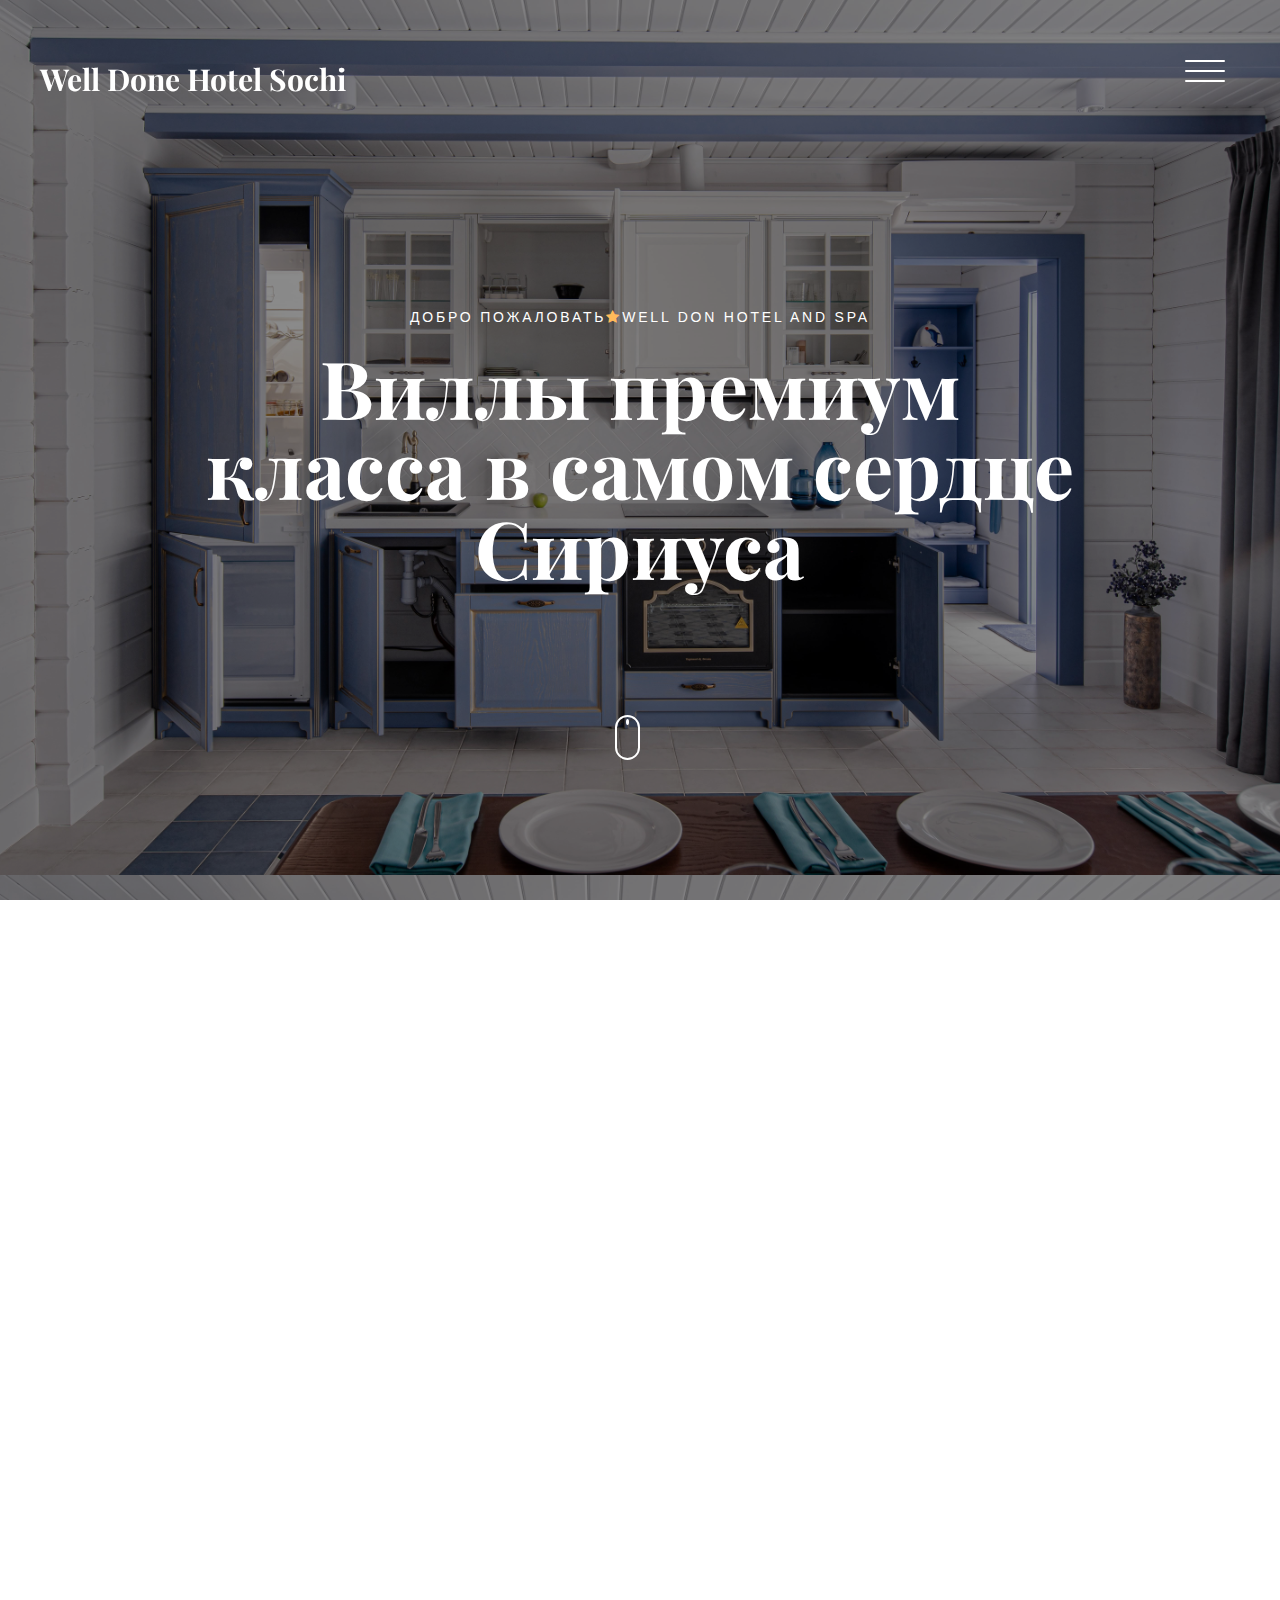
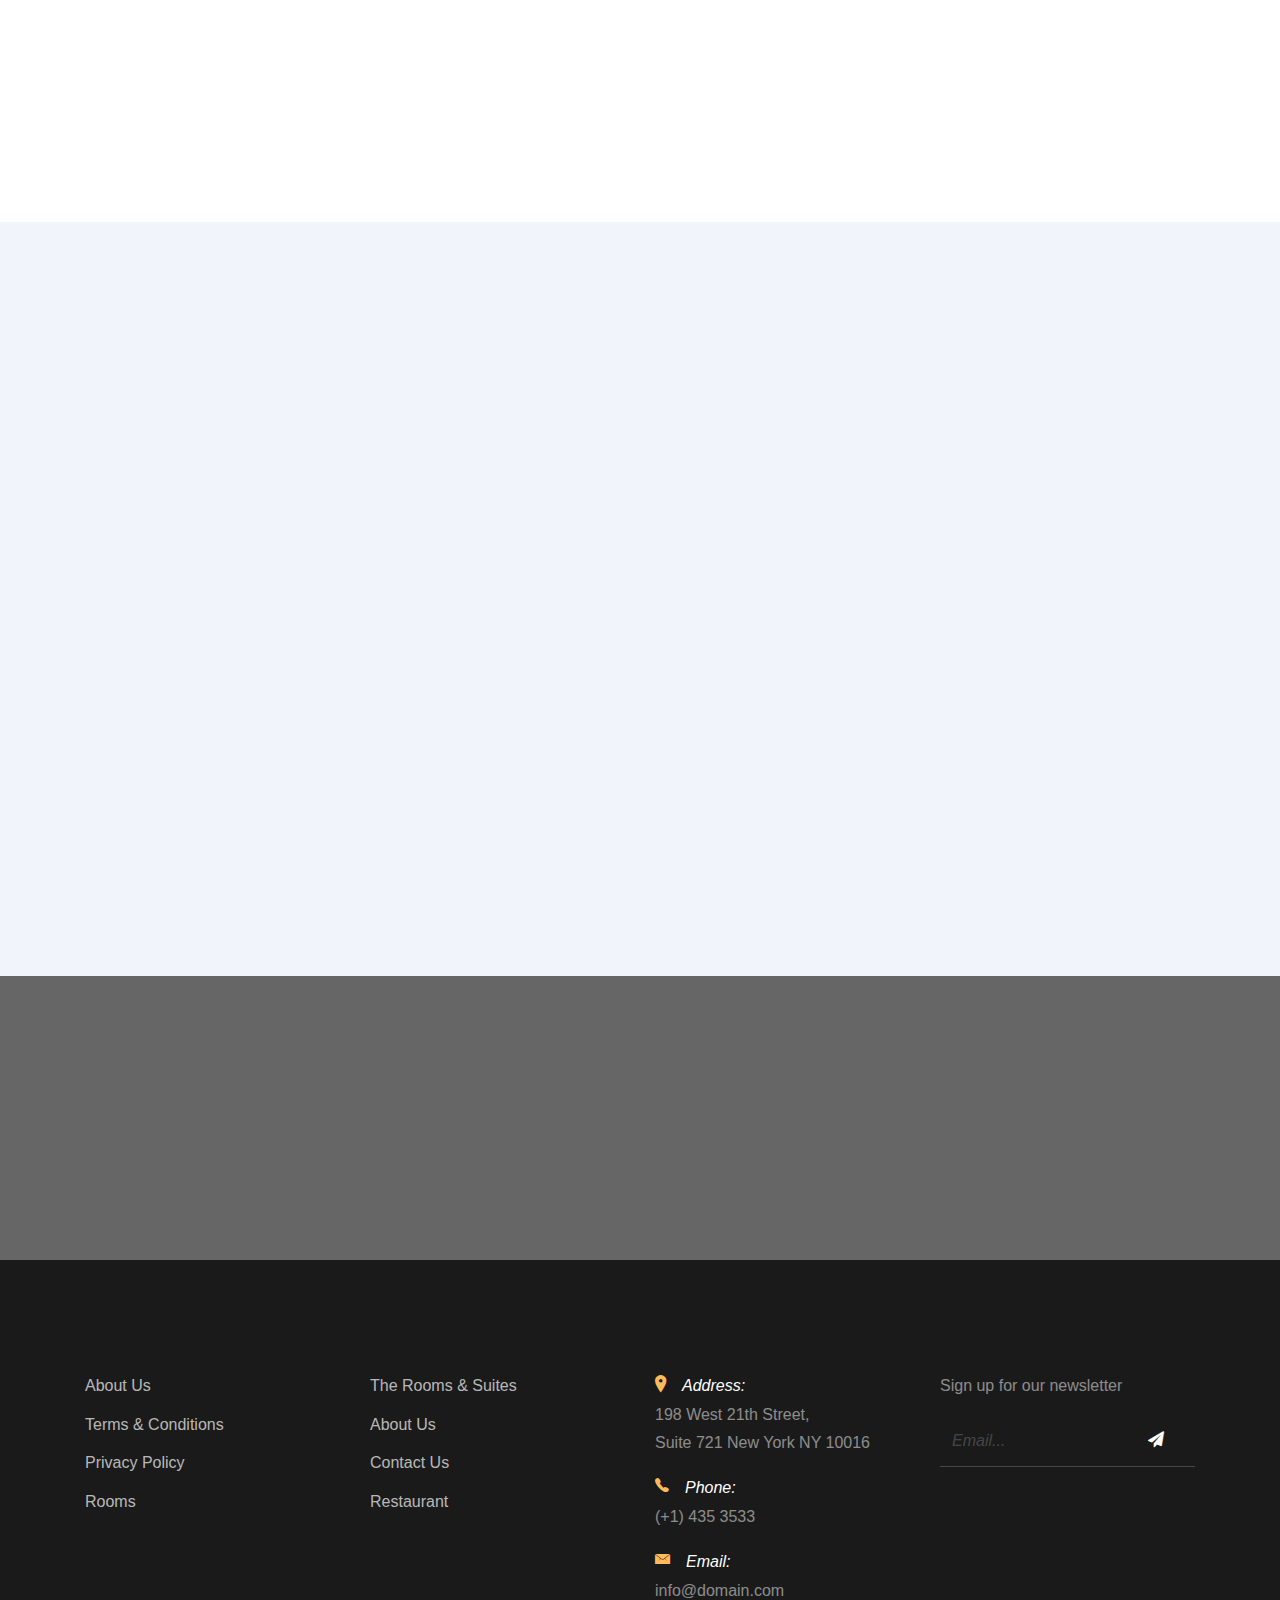
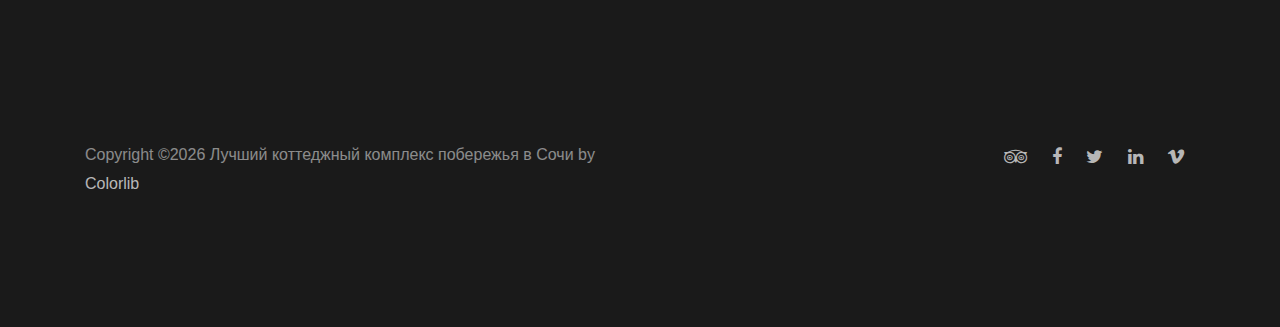
==== contact.html @ f14e50c4 "first commit" ====
<!DOCTYPE HTML>
<html>

<head>
  <meta charset="utf-8">
  <meta http-equiv="X-UA-Compatible" content="IE=edge">
  <title>Коттеджи | Well Done Hotel</title>
  <meta name="viewport" content="width=device-width, initial-scale=1, shrink-to-fit=no">
  <meta name="description" content="" />
  <meta name="keywords" content="" />
  <meta name="author" content="" />
  <link rel="shortcut icon" href="./images/well_don_ico.ico" type="image/x-icon">
  <link rel="stylesheet" type="text/css"
    href="//fonts.googleapis.com/css?family=|Roboto+Sans:400,700|Playfair+Display:400,700">

  <link rel="stylesheet" href="css/bootstrap.min.css">
  <link rel="stylesheet" href="css/animate.css">
  <link rel="stylesheet" href="css/owl.carousel.min.css">
  <link rel="stylesheet" href="css/aos.css">
  <link rel="stylesheet" href="css/bootstrap-datepicker.css">
  <link rel="stylesheet" href="css/jquery.timepicker.css">
  <link rel="stylesheet" href="css/fancybox.min.css">

  <link rel="stylesheet" href="fonts/ionicons/css/ionicons.min.css">
  <link rel="stylesheet" href="fonts/fontawesome/css/font-awesome.min.css">

  <!-- Theme Style -->
  <link rel="stylesheet" href="css/style.css">
</head>

  <body>
    
    <header class="site-header js-site-header">
      <div class="container-fluid">
        <div class="row align-items-center">
          <div class="col-6 col-lg-4 site-logo" data-aos="fade"><a href="index.html">Well Done Hotel Sochi</a></div>
          <div class="col-6 col-lg-8">


            <div class="site-menu-toggle js-site-menu-toggle"  data-aos="fade">
              <span></span>
              <span></span>
              <span></span>
            </div>
            <!-- END menu-toggle -->

            <div class="site-navbar js-site-navbar">
              <nav role="navigation">
                <div class="container">
                  <div class="row full-height align-items-center">
                    <div class="col-md-6 mx-auto">
                      <ul class="list-unstyled menu">
                        <li class="active"><a href="index.html">Главная</a></li>
                        <li><a href="rooms.html">Коттеджи</a></li>
                        <li><a href="about.html">О комплексе</a></li>
                        <li><a href="events.html">Услуги Бани</a></li>
                        <li><a href="contact.html">Контакты </a></li>
                        <li><a href="reservation.html">Бронирование</a></li>
                      </ul>
                    </div>
                  </div>
                </div>
              </nav>
            </div>
          </div>
        </div>
      </div>
    </header>
    <!-- END head -->

    <section class="site-hero overlay"
    style=" background-position: center; background-attachment: scroll; background-size: cover; background-image: url(images/bg_500_rooms_1.jpg)"
    data-stellar-background-ratio="0.5">
    <div class="container">
      <div class="container">
        <div class="row site-hero-inner justify-content-center align-items-center">
          <div class="col-md-10 text-center" data-aos="fade-up">
            <span class="custom-caption text-uppercase text-white d-block  mb-3">Добро пожаловать<span
                class="fa fa-star text-primary"></span>Well Don Hotel and SPA</span>
            <h1 class="heading">Виллы премиум класса в самом сердце Сириуса</h1>
          </div>
        </div>
      </div>

      <a class="mouse smoothscroll" href="#next">
        <div class="mouse-icon">
          <span class="mouse-wheel"></span>
        </div>
      </a>
  </section>
    <!-- END section -->

    <section class="section contact-section" id="next">
      <div class="container">
        <div class="row">
          <div class="col-md-7" data-aos="fade-up" data-aos-delay="100">
            
            <form action="#" method="post" class="bg-white p-md-5 p-4 mb-5 border">
              <div class="row">
                <div class="col-md-6 form-group">
                  <label for="name">Имя</label>
                  <input type="text" id="name" class="form-control ">
                </div>
                <div class="col-md-6 form-group">
                  <label for="phone">Телефон</label>
                  <input type="text" id="phone" class="form-control ">
                </div>
              </div>
          
              <div class="row">
                <div class="col-md-12 form-group">
                  <label for="email">Email</label>
                  <input type="email" id="email" class="form-control ">
                </div>
              </div>
              <div class="row mb-4">
                <div class="col-md-12 form-group">
                  <label for="message">Мы это прочтем</label>
                  <textarea name="message" id="message" class="form-control " cols="30" rows="8"></textarea>
                </div>
              </div>
              <div class="row">
                <div class="col-md-6 form-group">
                  <input type="submit" value="Send Message" class="btn btn-primary text-white font-weight-bold">
                </div>
              </div>
            </form>

          </div>
          <div class="col-md-5" data-aos="fade-up" data-aos-delay="200">
            <div class="row">
              <div class="col-md-10 ml-auto contact-info">
                <p><span class="d-block">Адрес:</span> <span> 98 West 21th Street, Suite 721 New York NY 10016</span></p>
                <p><span class="d-block">Телефон:</span> <span> (+1) 234 4567 8910</span></p>
                <p><span class="d-block">Email:</span> <span> info@domain.com</span></p>
              </div>
            </div>
          </div>
        </div>
      </div>
    </section>

    <section class="section testimonial-section bg-light">
      <div class="container">
        <div class="row justify-content-center text-center mb-5">
          <div class="col-md-7">
            <h2 class="heading" data-aos="fade-up">Отзывы</h2>
          </div>
        </div>
        <div class="row">
          <div class="js-carousel-2 owl-carousel mb-5" data-aos="fade-up" data-aos-delay="200">
            
            <div class="testimonial text-center slider-item">
              <div class="author-image mb-3">
                <img src="images/person_1.jpg" alt="Image placeholder" class="rounded-circle mx-auto">
              </div>
              <blockquote>

                <p>&ldquo;A small river named Duden flows by their place and supplies it with the necessary regelialia. It is a paradisematic country, in which roasted parts of sentences fly into your mouth.&rdquo;</p>
              </blockquote>
              <p><em>&mdash; Jean Smith</em></p>
            </div> 

            <div class="testimonial text-center slider-item">
              <div class="author-image mb-3">
                <img src="images/person_2.jpg" alt="Image placeholder" class="rounded-circle mx-auto">
              </div>
              <blockquote>
                <p>&ldquo;Even the all-powerful Pointing has no control about the blind texts it is an almost unorthographic life One day however a small line of blind text by the name of Lorem Ipsum decided to leave for the far World of Grammar.&rdquo;</p>
              </blockquote>
              <p><em>&mdash; John Doe</em></p>
            </div>

            <div class="testimonial text-center slider-item">
              <div class="author-image mb-3">
                <img src="images/person_3.jpg" alt="Image placeholder" class="rounded-circle mx-auto">
              </div>
              <blockquote>

                <p>&ldquo;When she reached the first hills of the Italic Mountains, she had a last view back on the skyline of her hometown Bookmarksgrove, the headline of Alphabet Village and the subline of her own road, the Line Lane.&rdquo;</p>
              </blockquote>
              <p><em>&mdash; John Doe</em></p>
            </div>


            <div class="testimonial text-center slider-item">
              <div class="author-image mb-3">
                <img src="images/person_1.jpg" alt="Image placeholder" class="rounded-circle mx-auto">
              </div>
              <blockquote>

                <p>&ldquo;A small river named Duden flows by their place and supplies it with the necessary regelialia. It is a paradisematic country, in which roasted parts of sentences fly into your mouth.&rdquo;</p>
              </blockquote>
              <p><em>&mdash; Jean Smith</em></p>
            </div> 

            <div class="testimonial text-center slider-item">
              <div class="author-image mb-3">
                <img src="images/person_2.jpg" alt="Image placeholder" class="rounded-circle mx-auto">
              </div>
              <blockquote>
                <p>&ldquo;Even the all-powerful Pointing has no control about the blind texts it is an almost unorthographic life One day however a small line of blind text by the name of Lorem Ipsum decided to leave for the far World of Grammar.&rdquo;</p>
              </blockquote>
              <p><em>&mdash; John Doe</em></p>
            </div>

            <div class="testimonial text-center slider-item">
              <div class="author-image mb-3">
                <img src="images/person_3.jpg" alt="Image placeholder" class="rounded-circle mx-auto">
              </div>
              <blockquote>

                <p>&ldquo;When she reached the first hills of the Italic Mountains, she had a last view back on the skyline of her hometown Bookmarksgrove, the headline of Alphabet Village and the subline of her own road, the Line Lane.&rdquo;</p>
              </blockquote>
              <p><em>&mdash; John Doe</em></p>
            </div>

          </div>
            <!-- END slider -->
        </div>

      </div>
    </section>

    
    
    <section class="section bg-image overlay" style="background-image: url('images/hero_4.jpg');">
        <div class="container" >
          <div class="row align-items-center">
            <div class="col-12 col-md-6 text-center mb-4 mb-md-0 text-md-left" data-aos="fade-up">
              <h2 class="text-white font-weight-bold">A Best Place To Stay. Reserve Now!</h2>
            </div>
            <div class="col-12 col-md-6 text-center text-md-right" data-aos="fade-up" data-aos-delay="200">
              <a href="reservation.html" class="btn btn-outline-white-primary py-3 text-white px-5">Reserve Now</a>
            </div>
          </div>
        </div>
      </section>

    <footer class="section footer-section">
      <div class="container">
        <div class="row mb-4">
          <div class="col-md-3 mb-5">
            <ul class="list-unstyled link">
              <li><a href="#">About Us</a></li>
              <li><a href="#">Terms &amp; Conditions</a></li>
              <li><a href="#">Privacy Policy</a></li>
             <li><a href="#">Rooms</a></li>
            </ul>
          </div>
          <div class="col-md-3 mb-5">
            <ul class="list-unstyled link">
              <li><a href="#">The Rooms &amp; Suites</a></li>
              <li><a href="#">About Us</a></li>
              <li><a href="#">Contact Us</a></li>
              <li><a href="#">Restaurant</a></li>
            </ul>
          </div>
          <div class="col-md-3 mb-5 pr-md-5 contact-info">
            <!-- <li>198 West 21th Street, <br> Suite 721 New York NY 10016</li> -->
            <p><span class="d-block"><span class="ion-ios-location h5 mr-3 text-primary"></span>Address:</span> <span> 198 West 21th Street, <br> Suite 721 New York NY 10016</span></p>
            <p><span class="d-block"><span class="ion-ios-telephone h5 mr-3 text-primary"></span>Phone:</span> <span> (+1) 435 3533</span></p>
            <p><span class="d-block"><span class="ion-ios-email h5 mr-3 text-primary"></span>Email:</span> <span> info@domain.com</span></p>
          </div>
          <div class="col-md-3 mb-5">
            <p>Sign up for our newsletter</p>
            <form action="#" class="footer-newsletter">
              <div class="form-group">
                <input type="email" class="form-control" placeholder="Email...">
                <button type="submit" class="btn"><span class="fa fa-paper-plane"></span></button>
              </div>
            </form>
          </div>
        </div>
        <div class="row pt-5">
          <p class="col-md-6 text-left">
            <!-- Link back to Colorlib can't be removed. Template is licensed under CC BY 3.0. -->
            Copyright &copy;<script>document.write(new Date().getFullYear());</script>  Лучший коттеджный комплекс побережья в Сочи <i class="icon-heart-o" aria-hidden="true"></i> by <a href="https://colorlib.com" target="_blank" >Colorlib</a>
            <!-- Link back to Colorlib can't be removed. Template is licensed under CC BY 3.0. -->
          </p>
            
          <p class="col-md-6 text-right social">
            <a href="#"><span class="fa fa-tripadvisor"></span></a>
            <a href="#"><span class="fa fa-facebook"></span></a>
            <a href="#"><span class="fa fa-twitter"></span></a>
            <a href="#"><span class="fa fa-linkedin"></span></a>
            <a href="#"><span class="fa fa-vimeo"></span></a>
          </p>
        </div>
      </div>
    </footer>
    
    <script src="js/jquery-3.3.1.min.js"></script>
    <script src="js/jquery-migrate-3.0.1.min.js"></script>
    <script src="js/popper.min.js"></script>
    <script src="js/bootstrap.min.js"></script>
    <script src="js/owl.carousel.min.js"></script>
    <script src="js/jquery.stellar.min.js"></script>
    <script src="js/jquery.fancybox.min.js"></script>
    
    
    <script src="js/aos.js"></script>
    
    <script src="js/bootstrap-datepicker.js"></script> 
    <script src="js/jquery.timepicker.min.js"></script> 

    

    <script src="js/main.js"></script>
  </body>
</html>
---- css/style.css ----
body {
  background: #fff;
  font-family: "Roboto", arial, sans-serif;
  font-weight: 200;
  font-size: 16px;
  line-height: 1.8;
  color: #6c757d;
  position: relative; }

::-moz-selection {
  color: #fff;
  background: #ffba5a; }

::selection {
  color: #fff;
  background: #ffba5a; }

a {
  -webkit-transition: .3s all ease;
  -o-transition: .3s all ease;
  transition: .3s all ease;
  text-decoration: none; }
  a:hover {
    text-decoration: none; }

h1, h2, h3, h4, h5 {
  color: #000;
  font-family: "Playfair Display", times, serif; }

.font-family-serif {
  font-family: "Playfair Display", times, serif; }

.font-family-sans-serif {
  font-family: "Roboto", arial, sans-serif; }

.bg-light {
  background: #f2f4fb !important; }

.container-fluid {
  max-width: 1600px; }

.btn {
  padding-left: 30px;
  padding-right: 30px;
  padding-top: 10px;
  padding-bottom: 10px;
  border-radius: 50px; }
  .btn.btn-outline-white {
    border: 2px solid #fff; }
    .btn.btn-outline-white:hover {
      border: 2px solid transparent;
      background: #000;
      color: #fff; }
  .btn.btn-outline-white-primary {
    border: 2px solid #fff; }
    .btn.btn-outline-white-primary:hover {
      border: 2px solid transparent;
      background: #ffba5a;
      color: #fff; }
  .btn.uppercase {
    text-transform: uppercase;
    font-size: 14px;
    letter-spacing: .2em; }

.btn, .form-control {
  outline: none;
  -webkit-box-shadow: none !important;
  box-shadow: none !important; }
  .btn:focus, .btn:active, .form-control:focus, .form-control:active {
    outline: none; }

.form-control {
  -webkit-box-shadow: none !important;
  box-shadow: none !important;
  height: 50px;
  border-width: 2px; }
  .form-control:active, .form-control:focus {
    border-color: #ffba5a; }

textarea.form-control {
  height: inherit; }

.site-header {
  position: fixed;
  top: 0;
  width: 100%;
  padding: 60px 0;
  z-index: 2;
  -webkit-transition: .3s all ease-in-out;
  -o-transition: .3s all ease-in-out;
  transition: .3s all ease-in-out; }
  .site-header.scrolled {
    padding: 20px 0;
    background: #fff;
    -webkit-box-shadow: 0 5px 20px -5px rgba(0, 0, 0, 0.1);
    box-shadow: 0 5px 20px -5px rgba(0, 0, 0, 0.1); }
    .site-header.scrolled .site-menu-toggle {
      top: 10px;
      position: relative; }
      .site-header.scrolled .site-menu-toggle span {
        background: #000; }
    .site-header.scrolled .site-logo {
      position: relative;
      z-index: 100; }
      .site-header.scrolled .site-logo a {
        color: #000; }

.menu-open {
  position: relative; }
  .menu-open .site-header {
    position: fixed; }
  .menu-open .site-logo {
    position: relative;
    z-index: 100; }
    .menu-open .site-logo a {
      color: #000; }
  .menu-open .site-navbar {
    border: 10px solid #f8f9fa; }

.site-logo {
  padding-left: 40px; }
  .site-logo a {
    font-size: 30px;
    color: #fff;
    font-weight: bold;
    line-height: 1;
    font-family: "Playfair Display", times, serif; }
    @media (max-width: 991.98px) {
      .site-logo a {
        font-size: 27px; } }

.site-navbar {
  position: fixed;
  display: none;
  top: 0;
  left: 0;
  right: 0;
  bottom: 0;
  z-index: 99;
  border: 20px solid transparent;
  background: #fff;
  min-height: 300px;
  overflow-y: scroll; }
  .site-navbar nav {
    text-align: left; }
    .site-navbar nav .menu {
      font-family: "Playfair Display", times, serif; }
      .site-navbar nav .menu li a {
        color: #000;
        font-size: 40px;
        padding: 5px 10px;
        position: relative; }
        .site-navbar nav .menu li a:hover:before {
          width: 100%; }
      .site-navbar nav .menu li.active a {
        color: #ffba5a; }
        .site-navbar nav .menu li.active a:before {
          width: 100%; }
  .site-navbar .extra-info a {
    color: #000; }
  .site-navbar .extra-info ul li a {
    color: #000; }
  .site-navbar .extra-info h3 {
    font-family: "Roboto", arial, sans-serif;
    text-transform: uppercase;
    font-size: 13px;
    letter-spacing: .2em;
    color: #adb5bd;
    margin-bottom: 30px; }
  .site-navbar .extra-info p {
    color: #212529; }

.full-height {
  height: 100vh;
  min-height: 700px; }

.site-hero {
  background-size: cover;
  height: 100vh;
  min-height: 700px;
  width: 100%;
  position: relative; }
  .site-hero .heading {
    font-family: "Playfair Display", times, serif;
    font-weight: bold; }
  .site-hero .scroll-down {
    position: absolute;
    bottom: 20px;
    left: 50%;
    -webkit-transform: translateX(-50%);
    -ms-transform: translateX(-50%);
    transform: translateX(-50%);
    color: #fff; }
  .site-hero.overlay:before {
    background: rgba(0, 0, 0, 0.45);
    content: "";
    position: absolute;
    height: 100vh;
    min-height: 700px;
    top: 0;
    left: 0;
    bottom: 0;
    right: 0; }
  .site-hero.inner-page {
    height: 50vh;
    min-height: 700px; }
    .site-hero.inner-page.overlay:before {
      height: 50vh;
      min-height: 700px; }

.site-hero-inner {
  height: 100vh;
  min-height: 700px; }
  .site-hero-inner .heading {
    font-size: 80px;
    font-family: "Playfair Display", times, serif;
    color: #fff;
    line-height: 1;
    font-weight: bold; }
    @media (max-width: 991.98px) {
      .site-hero-inner .heading {
        font-size: 40px; } }
  .site-hero-inner .sub-heading {
    font-size: 30px;
    font-weight: 200;
    color: #fff;
    line-height: 1.5; }
    @media (max-width: 991.98px) {
      .site-hero-inner .sub-heading {
        font-size: 18px; } }

.inner-page .site-hero-inner {
  height: 50vh;
  min-height: 700px; }

.page-inside .site-hero-inner, .page-inside {
  height: 70vh;
  min-height: 500px; }

.page-inside.overlay:before {
  height: 70vh;
  min-height: 500px; }

.menu-open .site-menu-toggle span {
  background: #000; }

.site-menu-toggle {
  top: 0;
  float: right;
  width: 40px;
  height: 45px;
  position: relative;
  margin: 0px auto;
  z-index: 200;
  -webkit-transform: rotate(0deg);
  -moz-transform: rotate(0deg);
  -o-transform: rotate(0deg);
  -ms-transform: rotate(0deg);
  transform: rotate(0deg);
  -webkit-transition: .5s ease-in-out;
  -moz-transition: .5s ease-in-out;
  -o-transition: .5s ease-in-out;
  transition: .5s ease-in-out;
  cursor: pointer;
  margin-right: 40px; }
  .site-menu-toggle span {
    display: block;
    position: absolute;
    height: 2px;
    width: 100%;
    background: #fff;
    border-radius: 9px;
    opacity: 1;
    left: 0;
    -webkit-transform: rotate(0deg);
    -moz-transform: rotate(0deg);
    -o-transform: rotate(0deg);
    -ms-transform: rotate(0deg);
    transform: rotate(0deg);
    -webkit-transition: .25s ease-in-out;
    -moz-transition: .25s ease-in-out;
    -o-transition: .25s ease-in-out;
    transition: .25s ease-in-out; }
  .site-menu-toggle span:nth-child(1) {
    top: 0px; }
  .site-menu-toggle span:nth-child(2) {
    top: 10px; }
  .site-menu-toggle span:nth-child(3) {
    top: 20px; }
  .site-menu-toggle.open span:nth-child(1) {
    top: 13px;
    -webkit-transform: rotate(135deg);
    -moz-transform: rotate(135deg);
    -o-transform: rotate(135deg);
    -ms-transform: rotate(135deg);
    transform: rotate(135deg); }
  .site-menu-toggle.open span:nth-child(2) {
    opacity: 0;
    left: -60px; }
  .site-menu-toggle.open span:nth-child(3) {
    top: 13px;
    -webkit-transform: rotate(-135deg);
    -moz-transform: rotate(-135deg);
    -o-transform: rotate(-135deg);
    -ms-transform: rotate(-135deg);
    transform: rotate(-135deg); }

.section {
  padding: 7em 0; }
  @media (max-width: 991.98px) {
    .section {
      padding: 3em 0; } }

@media (max-width: 991.98px) {
  .lead {
    font-size: 16px; } }

.visit-section .heading {
  font-size: 15px;
  text-transform: uppercase;
  font-family: "Roboto", arial, sans-serif;
  color: #b3b3b3;
  letter-spacing: .2em;
  margin-bottom: 30px; }

.visit-section .visit a {
  color: #000; }
  .visit-section .visit a:hover {
    color: #ffba5a; }

.visit-section .visit img {
  -webkit-box-shadow: 0 2px 3px 0 rgba(0, 0, 0, 0.2);
  box-shadow: 0 2px 3px 0 rgba(0, 0, 0, 0.2);
  margin-bottom: 15px; }

.visit-section .visit h3 {
  font-size: 20px;
  margin-bottom: 0; }

.visit-section .reviews-star span {
  font-size: 18px;
  color: #ffba5a; }

.visit-section .reviews-count {
  color: #adb5bd;
  font-style: italic; }

.heading-serif, .heading, .testimonial-section .heading, .slider-section .heading, .blog-post-entry .heading {
  font-size: 60px;
  font-family: "Playfair Display", times, serif;
  font-weight: 700; }
  @media (max-width: 991.98px) {
    .heading-serif, .heading, .testimonial-section .heading, .slider-section .heading, .blog-post-entry .heading {
      font-size: 40px; } }

.bg-pattern {
  background: #e9ecef url("../img/round.png"); }

.slider-section {
  position: relative; }

.blog-post-entry {
  position: relative; }

.half .image, .half .text {
  width: 50%; }
  @media (max-width: 991.98px) {
    .half .image, .half .text {
      width: 100%; } }

.half .image {
  background-size: cover;
  background-position: center center; }
  @media (max-width: 991.98px) {
    .half .image {
      height: 300px; } }

.half .text {
  padding: 100px 7%; }
  @media (max-width: 991.98px) {
    .half .text {
      padding-top: 50px;
      padding-bottom: 50px; } }
  .half .text h2 {
    font-size: 70px; }
    @media (max-width: 991.98px) {
      .half .text h2 {
        font-size: 40px; } }

.testimonial blockquote {
  padding: 0; }

.testimonial .author-image img {
  width: 70px; }

.post .media-custom {
  background: #fff;
  -webkit-transition: .3s all ease;
  -o-transition: .3s all ease;
  transition: .3s all ease;
  -webkit-box-shadow: 0 2px 5px -2px rgba(0, 0, 0, 0.1);
  box-shadow: 0 2px 5px -2px rgba(0, 0, 0, 0.1); }
  .post .media-custom:hover, .post .media-custom:focus {
    -webkit-box-shadow: 0 10px 30px -10px rgba(0, 0, 0, 0.1);
    box-shadow: 0 10px 30px -10px rgba(0, 0, 0, 0.1); }
  .post .media-custom a {
    color: #000; }
    .post .media-custom a:hover {
      color: #ffba5a; }
  .post .media-custom .media-body {
    padding: 10px 30px; }
  .post .media-custom h2 {
    font-size: 26px; }

.media-custom .meta-post {
  color: #adb5bd;
  text-transform: uppercase;
  letter-spacing: .2em;
  font-size: 14px; }

.owl-carousel .owl-item {
  opacity: .4; }
  .owl-carousel .owl-item.active {
    opacity: 1; }

.owl-carousel .owl-nav {
  position: absolute;
  top: 50%;
  width: 100%; }
  .owl-carousel .owl-nav .owl-prev,
  .owl-carousel .owl-nav .owl-next {
    position: absolute;
    -webkit-transform: translateY(-50%);
    -ms-transform: translateY(-50%);
    transform: translateY(-50%);
    margin-top: -10px; }
    .owl-carousel .owl-nav .owl-prev:hover, .owl-carousel .owl-nav .owl-prev:focus, .owl-carousel .owl-nav .owl-prev:active,
    .owl-carousel .owl-nav .owl-next:hover,
    .owl-carousel .owl-nav .owl-next:focus,
    .owl-carousel .owl-nav .owl-next:active {
      outline: none; }
    .owl-carousel .owl-nav .owl-prev span:before,
    .owl-carousel .owl-nav .owl-next span:before {
      font-size: 40px; }
  .owl-carousel .owl-nav .owl-prev {
    left: 30px !important; }
  .owl-carousel .owl-nav .owl-next {
    right: 30px !important; }

.owl-carousel .owl-dots {
  text-align: center; }
  .owl-carousel .owl-dots .owl-dot {
    border-width: 2px !important;
    width: 10px;
    height: 10px;
    margin: 5px;
    border-radius: 50%; }

.owl-carousel.home-slider {
  z-index: 1;
  position: relative; }
  .owl-carousel.home-slider .owl-nav {
    opacity: 0;
    visibility: hidden;
    -webkit-transition: .3s all ease;
    -o-transition: .3s all ease;
    transition: .3s all ease; }
    .owl-carousel.home-slider .owl-nav button {
      color: #fff; }
  .owl-carousel.home-slider:focus .owl-nav, .owl-carousel.home-slider:hover .owl-nav {
    opacity: 1;
    visibility: visible; }
  .owl-carousel.home-slider .slider-item {
    background-size: cover;
    background-repeat: no-repeat;
    background-position: center center;
    height: calc(100vh - 117px);
    min-height: 700px;
    position: relative; }
    .owl-carousel.home-slider .slider-item .slider-text {
      color: #fff;
      height: calc(100vh - 117px);
      min-height: 700px; }
      .owl-carousel.home-slider .slider-item .slider-text h1 {
        font-size: 40px;
        color: #fff;
        line-height: 1.2;
        font-weight: 800 !important;
        text-transform: uppercase; }
        @media (max-width: 991.98px) {
          .owl-carousel.home-slider .slider-item .slider-text h1 {
            font-size: 40px; } }
      .owl-carousel.home-slider .slider-item .slider-text p {
        font-size: 20px;
        line-height: 1.5;
        font-weight: 300;
        color: white; }
    .owl-carousel.home-slider .slider-item.dark .child-name {
      color: #000; }
    .owl-carousel.home-slider .slider-item.dark h1 {
      color: #000; }
    .owl-carousel.home-slider .slider-item.dark p {
      color: #000; }
  .owl-carousel.home-slider .owl-dots {
    position: absolute;
    bottom: 100px;
    width: 100%; }
    .owl-carousel.home-slider .owl-dots .owl-dot {
      width: 10px;
      height: 10px;
      margin: 5px;
      border-radius: 50%;
      border: 2px solid transparent;
      outline: none !important;
      position: relative;
      -webkit-transition: .3s all ease;
      -o-transition: .3s all ease;
      transition: .3s all ease;
      background: #fff; }
      .owl-carousel.home-slider .owl-dots .owl-dot.active {
        border: 2px solid white;
        background: none; }

.owl-carousel.major-caousel .owl-stage-outer {
  padding-top: 0 !important;
  padding-bottom: 0 !important; }

.owl-carousel.major-caousel .owl-stage-outer {
  padding-top: 30px;
  padding-bottom: 30px; }

.owl-carousel.major-caousel .slider-item {
  height: inherit;
  min-height: inherit; }
  .owl-carousel.major-caousel .slider-item img {
    margin-bottom: 0; }

.owl-carousel.major-caousel .owl-nav {
  opacity: 1;
  visibility: visible; }
  .owl-carousel.major-caousel .owl-nav .owl-prev, .owl-carousel.major-caousel .owl-nav .owl-next {
    -webkit-transition: .3s all ease;
    -o-transition: .3s all ease;
    transition: .3s all ease;
    color: #495057; }
    .owl-carousel.major-caousel .owl-nav .owl-prev:hover, .owl-carousel.major-caousel .owl-nav .owl-prev:focus, .owl-carousel.major-caousel .owl-nav .owl-next:hover, .owl-carousel.major-caousel .owl-nav .owl-next:focus {
      color: #6c757d;
      outline: none; }
    .owl-carousel.major-caousel .owl-nav .owl-prev.disabled, .owl-carousel.major-caousel .owl-nav .owl-next.disabled {
      color: #dee2e6; }
  .owl-carousel.major-caousel .owl-nav .owl-prev {
    left: -60px !important; }
  .owl-carousel.major-caousel .owl-nav .owl-next {
    right: -60px !important; }

.owl-carousel.major-caousel .owl-dots {
  bottom: 50px !important; }
  @media (max-width: 991.98px) {
    .owl-carousel.major-caousel .owl-dots {
      bottom: 10px !important; } }

.owl-carousel.js-carousel-2 .slider-item {
  padding: 0 20px;
  text-align: center; }

.owl-carousel.js-carousel-2 .owl-nav {
  position: absolute;
  top: 50%;
  width: 100%;
  z-index: 299; }
  .owl-carousel.js-carousel-2 .owl-nav .owl-prev,
  .owl-carousel.js-carousel-2 .owl-nav .owl-next {
    position: absolute;
    -webkit-transform: translateY(-50%);
    -ms-transform: translateY(-50%);
    transform: translateY(-50%);
    margin-top: -10px; }
    .owl-carousel.js-carousel-2 .owl-nav .owl-prev:hover, .owl-carousel.js-carousel-2 .owl-nav .owl-prev:focus, .owl-carousel.js-carousel-2 .owl-nav .owl-prev:active,
    .owl-carousel.js-carousel-2 .owl-nav .owl-next:hover,
    .owl-carousel.js-carousel-2 .owl-nav .owl-next:focus,
    .owl-carousel.js-carousel-2 .owl-nav .owl-next:active {
      outline: none; }
    .owl-carousel.js-carousel-2 .owl-nav .owl-prev span:before,
    .owl-carousel.js-carousel-2 .owl-nav .owl-next span:before {
      font-size: 40px; }
  .owl-carousel.js-carousel-2 .owl-nav .owl-prev {
    left: -30px !important; }
  .owl-carousel.js-carousel-2 .owl-nav .owl-next {
    right: -30px !important; }

.owl-carousel.js-carousel-2 .owl-dots .owl-dot {
  display: inline-block;
  border: none; }
  .owl-carousel.js-carousel-2 .owl-dots .owl-dot > span {
    width: 8px;
    height: 8px;
    border-radius: 50%;
    background: #e9ecef;
    display: inline-block; }
  .owl-carousel.js-carousel-2 .owl-dots .owl-dot.active > span {
    background: #ffba5a; }
  .owl-carousel.js-carousel-2 .owl-dots .owl-dot:active, .owl-carousel.js-carousel-2 .owl-dots .owl-dot:focus, .owl-carousel.js-carousel-2 .owl-dots .owl-dot:hover {
    outline: none; }

.owl-custom-nav {
  float: right;
  position: relative;
  z-index: 10; }
  .owl-custom-nav .owl-custom-prev,
  .owl-custom-nav .owl-custom-next {
    padding: 10px;
    font-size: 30px;
    background: #ccc;
    line-height: 0;
    width: 60px;
    text-align: center;
    display: inline-block; }

.footer-section {
  background: #1a1a1a;
  color: #fff; }
  .footer-section a {
    color: rgba(255, 255, 255, 0.7); }
    .footer-section a:hover {
      color: #fff; }
  .footer-section p {
    color: rgba(255, 255, 255, 0.5); }
  .footer-section .bordertop {
    border-top: 1px solid rgba(255, 255, 255, 0.1);
    padding-top: 20px; }
  .footer-section .contact-info span.d-block {
    font-style: italic;
    color: #fff; }
  .footer-section .social a {
    font-size: 18px;
    padding: 10px; }
  .footer-section .link li {
    margin-bottom: 10px; }

.footer-newsletter .form-group {
  position: relative; }

.footer-newsletter .form-control {
  background: none;
  border: none;
  border-bottom: 1px solid rgba(255, 255, 255, 0.2);
  border-radius: 0;
  color: #fff; }
  .footer-newsletter .form-control::-webkit-input-placeholder {
    /* Chrome/Opera/Safari */
    color: rgba(255, 255, 255, 0.2);
    font-style: italic; }
  .footer-newsletter .form-control::-moz-placeholder {
    /* Firefox 19+ */
    color: rgba(255, 255, 255, 0.2);
    font-style: italic; }
  .footer-newsletter .form-control:-ms-input-placeholder {
    /* IE 10+ */
    color: rgba(255, 255, 255, 0.2);
    font-style: italic; }
  .footer-newsletter .form-control:-moz-placeholder {
    /* Firefox 18- */
    color: rgba(255, 255, 255, 0.2);
    font-style: italic; }
  .footer-newsletter .form-control:active, .footer-newsletter .form-control:focus {
    border-bottom: 1px solid white; }

.footer-newsletter button[type="submit"] {
  background: none;
  color: #fff;
  position: absolute;
  top: 0;
  right: 0; }

.side-box, .sidebar-search {
  padding: 30px;
  background: #fff;
  -webkit-box-shadow: 0 1px 2px 0 rgba(0, 0, 0, 0.1);
  box-shadow: 0 1px 2px 0 rgba(0, 0, 0, 0.1);
  margin-bottom: 30px; }
  .side-box .heading, .sidebar-search .heading {
    font-size: 18px;
    margin-bottom: 30px;
    font-family: "Roboto", arial, sans-serif; }

.post-list li {
  margin-bottom: 20px; }
  .post-list li a > div {
    margin-top: -10px; }
  .post-list li a .meta {
    font-size: 13px;
    color: #adb5bd; }
  .post-list li a .image {
    width: 150px; }
  .post-list li a h3 {
    font-size: 16px; }
  .post-list li:last-child {
    margin-bottom: 0; }

.sidebar-search .form-group {
  position: relative;
  margin-bottom: 0; }

.sidebar-search .icon-search {
  position: absolute;
  top: 50%;
  left: 15px;
  -webkit-transform: translateY(-50%);
  -ms-transform: translateY(-50%);
  transform: translateY(-50%); }

.sidebar-search .search-input {
  border-color: #dee2e6;
  padding-left: 40px;
  border-radius: 0px; }
  .sidebar-search .search-input:focus, .sidebar-search .search-input:active {
    border-color: #343a40; }

.contact-section .contact-info p {
  font-family: "Playfair Display", times, serif;
  font-size: 30px;
  margin-bottom: 30px; }
  .contact-section .contact-info p .d-block {
    font-size: 14px;
    letter-spacing: .2em;
    font-weight: bold;
    font-family: "Roboto", arial, sans-serif;
    text-transform: uppercase; }

.post-categories li {
  display: block; }
  .post-categories li a {
    display: block;
    position: relative;
    padding-bottom: 10px;
    margin-bottom: 10px;
    border-bottom: 1px solid #e9ecef; }
    .post-categories li a .count {
      position: absolute;
      top: 0;
      right: 0;
      color: #6c757d; }

.custom-pagination .page-item .page-link {
  text-align: center;
  border: none;
  background: none;
  border-radius: 50% !important;
  width: 50px;
  height: 50px;
  padding: 0;
  line-height: 50px;
  margin-right: 10px;
  margin-bottom: 10px; }

.custom-pagination .page-item.active .page-link {
  background: #ffba5a;
  -webkit-box-shadow: 0 2px 7px 0 rgba(0, 0, 0, 0.2);
  box-shadow: 0 2px 7px 0 rgba(0, 0, 0, 0.2); }

.line-height-1-2 {
  line-height: 1.2; }

/* Mouse Animation */
.mouse {
  width: 100px;
  display: inline-block;
  position: absolute;
  left: 50%;
  bottom: 140px;
  z-index: 1;
  -webkit-transform: translateX(-25%);
  -ms-transform: translateX(-25%);
  transform: translateX(-25%); }

.mouse-icon {
  width: 25px;
  height: 45px;
  border: 2px solid white;
  border-radius: 15px;
  cursor: pointer;
  position: relative;
  text-align: center; }

.mouse-wheel {
  height: 6px;
  margin: 2px auto 0;
  display: block;
  width: 3px;
  background-color: white;
  border-radius: 50%;
  -webkit-animation: 1.6s ease infinite wheel-up-down;
  -moz-animation: 1.6s ease infinite wheel-up-down;
  animation: 1.6s ease infinite wheel-up-down; }

@-webkit-keyframes wheel-up-down {
  0% {
    margin-top: 2px;
    opacity: 0; }
  30% {
    opacity: 1; }
  100% {
    margin-top: 20px;
    opacity: 0; } }

@-moz-keyframes wheel-up-down {
  0% {
    margin-top: 2px;
    opacity: 0; }
  30% {
    opacity: 1; }
  100% {
    margin-top: 20px;
    opacity: 0; } }

@keyframes wheel-up-down {
  0% {
    margin-top: 2px;
    opacity: 0; }
  30% {
    opacity: 1; }
  100% {
    margin-top: 20px;
    opacity: 0; } }

.site-block-half .image, .site-block-half .text {
  width: 100%; }
  @media (min-width: 992px) {
    .site-block-half .image, .site-block-half .text {
      width: 50%; } }

@media (max-width: 991.98px) {
  .site-block-half .image {
    margin-bottom: 50px;
    height: 300px; } }

.site-block-half .text {
  padding-left: 15px;
  padding-right: 15px;
  padding-bottom: 15px; }
  @media (min-width: 992px) {
    .site-block-half .text {
      padding: 4rem; } }

.site-block-half .bg-image {
  background-repeat: no-repeat;
  background-size: cover;
  background-position: center center; }
  @media (max-width: 991.98px) {
    .site-block-half .bg-image {
      height: 400px; } }

.site-block-half.site-block-video .image {
  position: relative; }
  .site-block-half.site-block-video .image .play-button {
    position: absolute;
    top: 50%;
    left: 50%;
    -webkit-transform: translate(-50%, -50%);
    -ms-transform: translate(-50%, -50%);
    transform: translate(-50%, -50%);
    font-size: 20px;
    width: 70px;
    height: 70px;
    background: #fff;
    display: block;
    border-radius: 50%;
    opacity: 1;
    color: #ffba5a !important; }
    .site-block-half.site-block-video .image .play-button:hover {
      opacity: 1; }
    .site-block-half.site-block-video .image .play-button > span {
      position: absolute;
      left: 55%;
      top: 50%;
      -webkit-transform: translate(-60%, -50%);
      -ms-transform: translate(-60%, -50%);
      transform: translate(-60%, -50%); }

.field-icon-wrap {
  position: relative; }
  .field-icon-wrap .form-control {
    position: relative;
    padding-right: 40px;
    -webkit-box-shadow: none !important;
    box-shadow: none !important;
    color: #a6a6a6; }
  .field-icon-wrap .icon {
    position: absolute;
    top: 50%;
    -webkit-transform: translateY(-50%);
    -ms-transform: translateY(-50%);
    transform: translateY(-50%);
    right: 15px;
    z-index: 2; }
  .field-icon-wrap select {
    -webkit-appearance: none;
    -moz-appearance: none;
    appearance: none;
    width: 100%; }

.block-32 {
  background: #fff;
  padding: 30px;
  -webkit-box-shadow: 0 2px 80px -10px rgba(0, 0, 0, 0.2);
  box-shadow: 0 2px 80px -10px rgba(0, 0, 0, 0.2);
  width: 100%; }
  .block-32 .field-icon-wrap {
    position: relative; }
    .block-32 .field-icon-wrap .form-control {
      position: relative;
      padding-right: 40px;
      -webkit-box-shadow: none !important;
      box-shadow: none !important;
      color: #a6a6a6; }
    .block-32 .field-icon-wrap .icon {
      position: absolute;
      top: 50%;
      -webkit-transform: translateY(-50%);
      -ms-transform: translateY(-50%);
      transform: translateY(-50%);
      right: 15px;
      z-index: 2; }
    .block-32 .field-icon-wrap select {
      -webkit-appearance: none;
      -moz-appearance: none;
      appearance: none;
      width: 100%; }

.block-2 {
  margin-bottom: 50px;
  -webkit-perspective: 1000;
  -moz-perspective: 1000;
  -ms-perspective: 1000;
  perspective: 1000;
  -ms-transform: perspective(1000px);
  -moz-transform: perspective(1000px);
  -moz-transform-style: preserve-3d;
  -ms-transform-style: preserve-3d; }
  .block-2:hover .back, .block-2.hover .back {
    -webkit-transform: rotateY(0deg);
    -moz-transform: rotateY(0deg);
    -o-transform: rotateY(0deg);
    -ms-transform: rotateY(0deg);
    transform: rotateY(0deg); }
  .block-2:hover .front, .block-2.hover .front {
    -webkit-transform: rotateY(180deg);
    -moz-transform: rotateY(180deg);
    -o-transform: rotateY(180deg);
    transform: rotateY(180deg); }
  .block-2, .block-2 .front, .block-2 .back {
    width: 100%;
    height: 427px; }
  .block-2 .flipper {
    -webkit-transition: 0.6s;
    -webkit-transform-style: preserve-3d;
    -ms-transition: 0.6s;
    -moz-transition: 0.6s;
    -moz-transform: perspective(1000px);
    -moz-transform-style: preserve-3d;
    -ms-transform-style: preserve-3d;
    -o-transition: 0.6s;
    transition: 0.6s;
    transform-style: preserve-3d;
    position: relative; }
  .block-2 .front, .block-2 .back {
    -webkit-backface-visibility: hidden;
    -moz-backface-visibility: hidden;
    -ms-backface-visibility: hidden;
    backface-visibility: hidden;
    border-radius: 4px;
    -webkit-transition: 0.6s;
    -webkit-transform-style: preserve-3d;
    -webkit-transform: rotateY(0deg);
    -moz-transition: 0.6s;
    -moz-transform-style: preserve-3d;
    -moz-transform: rotateY(0deg);
    -o-transition: 0.6s;
    -o-transform-style: preserve-3d;
    -o-transform: rotateY(0deg);
    -ms-transition: 0.6s;
    -ms-transform-style: preserve-3d;
    -ms-transform: rotateY(0deg);
    transition: 0.6s;
    transform-style: preserve-3d;
    transform: rotateY(0deg);
    position: absolute;
    top: 0;
    left: 0; }
  .block-2 .front {
    -webkit-transform: rotateY(0deg);
    -ms-transform: rotateY(0deg);
    background: lightgreen;
    z-index: 2;
    background-size: cover;
    background-position: center center;
    background-repeat: no-repeat; }
    .block-2 .front:before {
      content: '';
      position: absolute;
      top: 0;
      right: 0;
      bottom: 0;
      left: 0;
      background: -moz-linear-gradient(top, transparent 0%, transparent 18%, rgba(0, 0, 0, 0.8) 99%, rgba(0, 0, 0, 0.8) 100%);
      background: -webkit-linear-gradient(top, transparent 0%, transparent 18%, rgba(0, 0, 0, 0.8) 99%, rgba(0, 0, 0, 0.8) 100%);
      background: -webkit-gradient(linear, left top, left bottom, from(transparent), color-stop(18%, transparent), color-stop(99%, rgba(0, 0, 0, 0.8)), to(rgba(0, 0, 0, 0.8)));
      background: -o-linear-gradient(top, transparent 0%, transparent 18%, rgba(0, 0, 0, 0.8) 99%, rgba(0, 0, 0, 0.8) 100%);
      background: linear-gradient(to bottom, transparent 0%, transparent 18%, rgba(0, 0, 0, 0.8) 99%, rgba(0, 0, 0, 0.8) 100%);
      filter: progid:DXImageTransform.Microsoft.gradient( startColorstr='#00000000', endColorstr='#cc000000',GradientType=0 ); }
    .block-2 .front .box {
      position: absolute;
      bottom: 0;
      left: 20px;
      right: 20px;
      bottom: 20px; }
      .block-2 .front .box h2, .block-2 .front .box p {
        color: #fff;
        margin: 0;
        padding: 0;
        line-height: 1.5; }
      .block-2 .front .box h2 {
        font-size: 20px; }
      .block-2 .front .box p {
        font-size: 12px; }
  .block-2 .back {
    background: #fff;
    -webkit-box-shadow: 0 0 70px -10px rgba(0, 0, 0, 0.4);
    box-shadow: 0 0 70px -10px rgba(0, 0, 0, 0.4);
    -webkit-transform: rotateY(-180deg);
    -moz-transform: rotateY(-180deg);
    -o-transform: rotateY(-180deg);
    -ms-transform: rotateY(-180deg);
    transform: rotateY(-180deg); }
  .block-2 .back p {
    position: absolute;
    top: 40px;
    left: 0;
    right: 0;
    text-align: center;
    padding: 0 20px;
    font-size: 18px; }
  .block-2 .author {
    bottom: 0;
    position: absolute;
    bottom: 20px;
    left: 20px;
    right: 20px; }
    .block-2 .author .image {
      width: 40px; }
      .block-2 .author .image img {
        border-radius: 50%;
        max-width: 100%; }
    .block-2 .author .position {
      display: block;
      font-size: 12px; }
  @media (max-width: 991.98px) {
    .block-2 .back {
      -webkit-transform: rotateY(0deg);
      -moz-transform: rotateY(0deg);
      -o-transform: rotateY(0deg);
      -ms-transform: rotateY(0deg);
      transform: rotateY(0deg); }
    .block-2 .front {
      -webkit-transform: rotateY(180deg);
      -moz-transform: rotateY(180deg);
      -o-transform: rotateY(180deg);
      transform: rotateY(180deg); } }

.text-black {
  color: #000 !important; }

.check-availabilty {
  margin-top: -170px;
  position: relative; }
  .check-availabilty .block-32 {
    background: #fff;
    border-radius: 10px; }

.room {
  position: relative;
  display: block; }
  .room .img-wrap {
    position: relative;
    overflow: hidden; }
    .room .img-wrap img {
      -webkit-transition: .3s all ease-in-out;
      -o-transition: .3s all ease-in-out;
      transition: .3s all ease-in-out;
      -webkit-transform: scale(1);
      -ms-transform: scale(1);
      transform: scale(1);
      margin-bottom: 0 !important; }
  .room:hover .img-wrap img, .room:focus .img-wrap img {
    -webkit-transform: scale(1.05);
    -ms-transform: scale(1.05);
    transform: scale(1.05); }

.letter-spacing-1 {
  letter-spacing: .1em; }

.text-opacity-8 {
  opacity: .8; }

.text-opacity-7 {
  opacity: .7; }

.text-opacity-6 {
  opacity: .6; }

.text-opacity-5 {
  opacity: .5; }

.letter-spacing-2 {
  letter-spacing: .2em; }

.bg-image {
  background-size: cover;
  background-attachment: fixed; }

.bg-image-2 {
  background-size: cover;
  background-position: center center; }

.food-menu-tabs {
  text-align: center; }
  .food-menu-tabs .nav-tabs {
    text-align: center;
    display: inline-block;
    text-transform: uppercase;
    border-bottom: none; }
    .food-menu-tabs .nav-tabs li {
      display: inline-block; }
      .food-menu-tabs .nav-tabs li a {
        border: none;
        background: none;
        font-size: 1.2rem;
        font-weight: bold;
        position: relative;
        display: block; }
        .food-menu-tabs .nav-tabs li a:before {
          -webkit-transition: .3s all ease;
          -o-transition: .3s all ease;
          transition: .3s all ease;
          content: "";
          position: absolute;
          bottom: 0;
          left: 16px;
          right: 20px;
          height: 2px;
          background: transparent; }
        .food-menu-tabs .nav-tabs li a.active {
          border: none;
          background: none;
          color: #fff; }
          .food-menu-tabs .nav-tabs li a.active:before {
            background: #fff; }

.custom-caption {
  font-size: 14px;
  letter-spacing: .2em; }

.bg-image {
  background-repeat: no-repeat;
  background-size: cover;
  background-position: center center;
  position: relative;
  z-index: 1; }
  .bg-image.overlay {
    position: relative; }
    .bg-image.overlay > .container {
      position: relative;
      z-index: 3; }
    .bg-image.overlay:before {
      z-index: 2;
      position: absolute;
      top: 0;
      left: 0;
      right: 0;
      bottom: 0;
      content: "";
      background: rgba(0, 0, 0, 0.6); }

.img-absolute {
  position: absolute;
  bottom: -100px;
  right: -100px; }
  .img-absolute img {
    max-width: 250px;
    border-radius: 50%;
    border: 10px solid #f2f4fb; }
  @media (max-width: 991.98px) {
    .img-absolute {
      right: 0px; }
      .img-absolute img {
        max-width: 160px; } }

.custom-breadcrumbs {
  list-style: none;
  padding: 0;
  margin: 0; }
  .custom-breadcrumbs li {
    display: inline-block;
    color: #fff;
    margin: 0 4px;
    text-transform: uppercase;
    font-size: 14px;
    letter-spacing: .1em;
    font-weight: bold; }
    .custom-breadcrumbs li a {
      font-weight: normal; }
      .custom-breadcrumbs li a:hover {
        color: #fff; }

.timeline-item {
  padding: 3em 2em 2em;
  position: relative;
  border-left: 2px solid #dee2e6; }
  .timeline-item::before {
    content: attr(date-is);
    position: absolute;
    left: 2em;
    font-weight: bold;
    top: 1em;
    display: block;
    font-weight: 700;
    font-size: .785rem; }
  .timeline-item::after {
    width: 10px;
    height: 10px;
    display: block;
    top: 1em;
    position: absolute;
    left: -6px;
    border-radius: 10px;
    content: '';
    border: 2px solid #dee2e6;
    background: white; }
  .timeline-item:last-child {
    -webkit-border-image: -webkit-gradient(linear, left top, left bottom, color-stop(60%, #dee2e6), to(rgba(222, 226, 230, 0))) 1 100%;
    -webkit-border-image: -webkit-linear-gradient(top, #dee2e6 60%, rgba(222, 226, 230, 0)) 1 100%;
    -o-border-image: -o-linear-gradient(top, #dee2e6 60%, rgba(222, 226, 230, 0)) 1 100%;
    border-image: -webkit-gradient(linear, left top, left bottom, color-stop(60%, #dee2e6), to(rgba(222, 226, 230, 0))) 1 100%;
    border-image: linear-gradient(to bottom, #dee2e6 60%, rgba(222, 226, 230, 0)) 1 100%; }

.custom-pagination {
  text-align: center; }
  .custom-pagination ul {
    padding: 0;
    margin: 0; }
    .custom-pagination ul li {
      display: inline-block; }
      .custom-pagination ul li a {
        background: #fff;
        border-radius: 50%;
        border: 1px solid transparent; }
        .custom-pagination ul li a:hover {
          border: 1px solid #d9d9d9;
          -webkit-box-shadow: 0 4px 10px -2px rgba(0, 0, 0, 0.1);
          box-shadow: 0 4px 10px -2px rgba(0, 0, 0, 0.1); }
      .custom-pagination ul li a, .custom-pagination ul li span {
        display: inline-block;
        width: 47px;
        margin: 2px;
        height: 47px;
        font-size: 1.2rem;
        line-height: 47px; }
      .custom-pagination ul li.active span {
        background: #ffba5a;
        color: #fff;
        border-radius: 50%; }
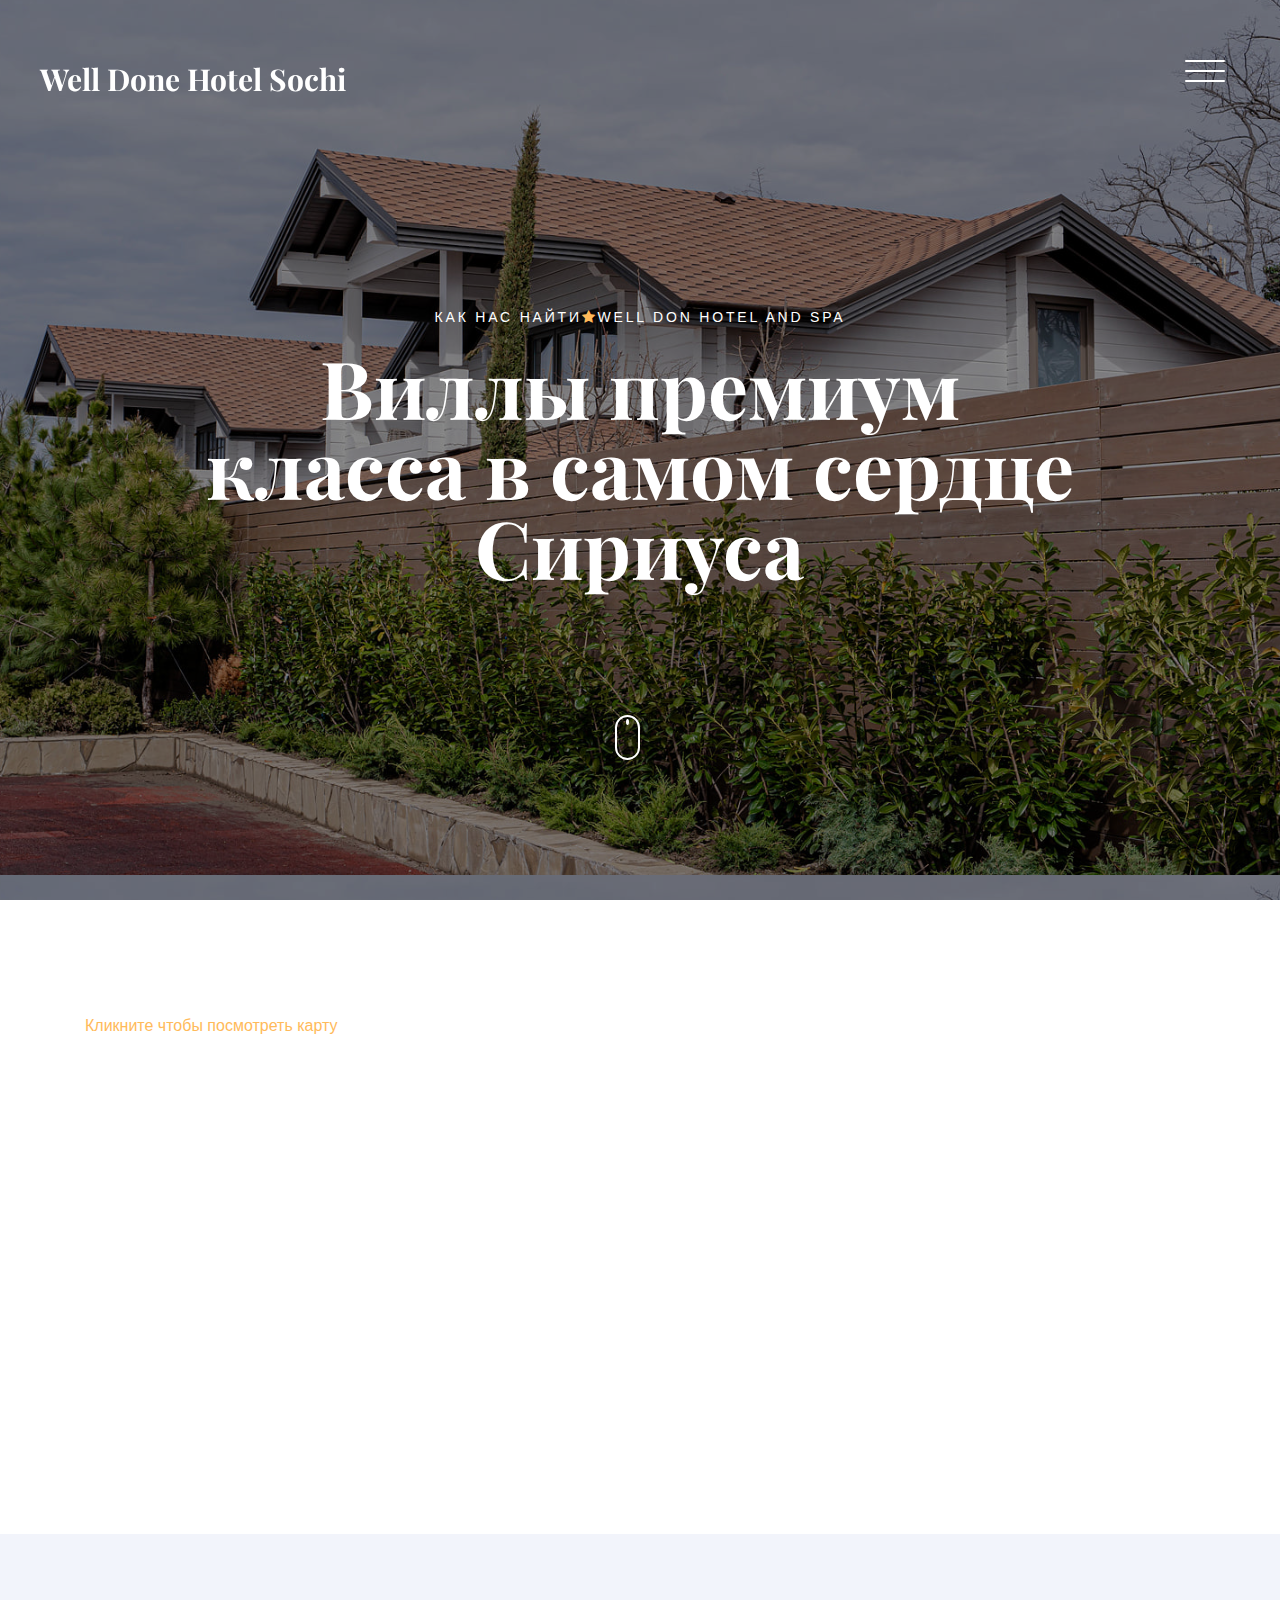
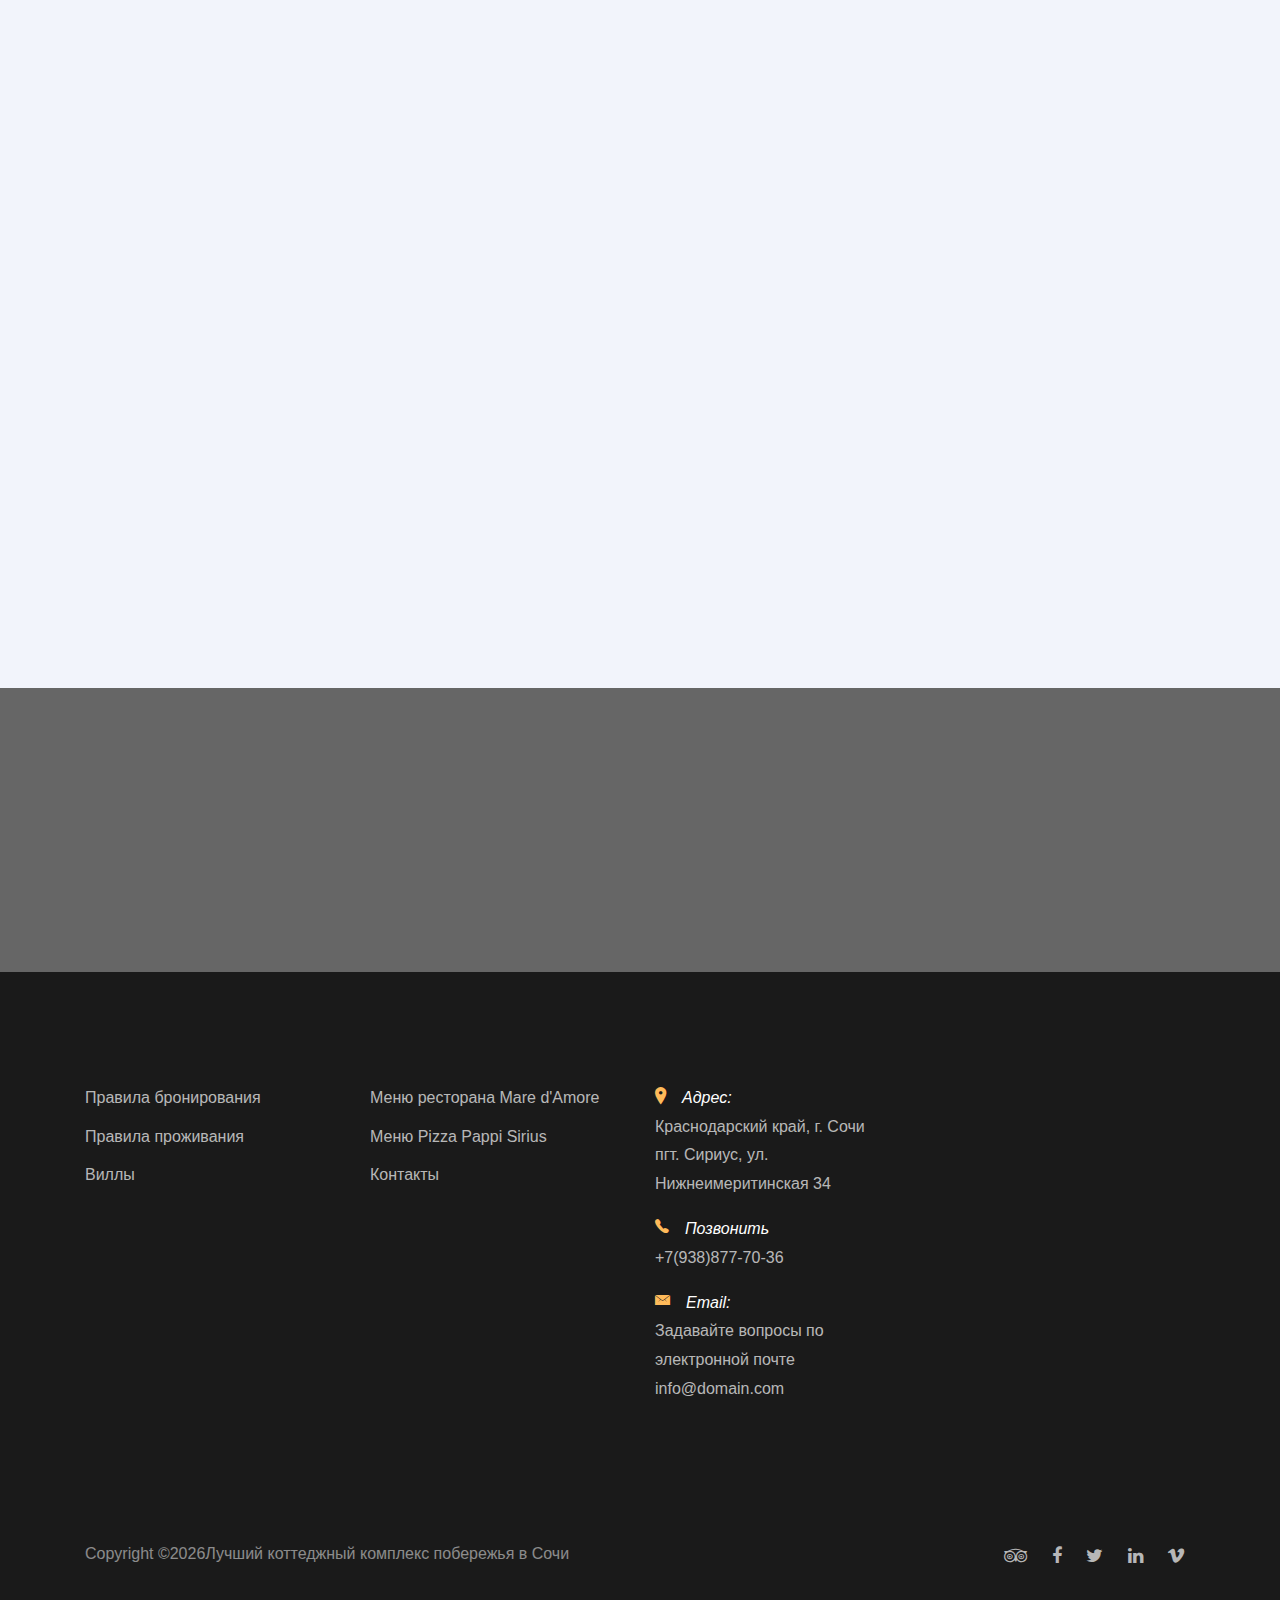
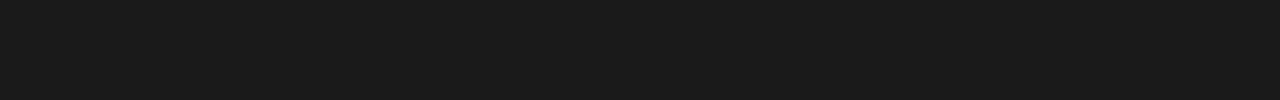
==== commit d3c803fa: "Add last test" ====
--- a/contact.html
+++ b/contact.html
@@ -28,54 +28,54 @@
   <link rel="stylesheet" href="css/style.css">
 </head>
 
-  <body>
-    
-    <header class="site-header js-site-header">
-      <div class="container-fluid">
-        <div class="row align-items-center">
-          <div class="col-6 col-lg-4 site-logo" data-aos="fade"><a href="index.html">Well Done Hotel Sochi</a></div>
-          <div class="col-6 col-lg-8">
-
-
-            <div class="site-menu-toggle js-site-menu-toggle"  data-aos="fade">
-              <span></span>
-              <span></span>
-              <span></span>
-            </div>
-            <!-- END menu-toggle -->
-
-            <div class="site-navbar js-site-navbar">
-              <nav role="navigation">
-                <div class="container">
-                  <div class="row full-height align-items-center">
-                    <div class="col-md-6 mx-auto">
-                      <ul class="list-unstyled menu">
-                        <li class="active"><a href="index.html">Главная</a></li>
-                        <li><a href="rooms.html">Коттеджи</a></li>
-                        <li><a href="about.html">О комплексе</a></li>
-                        <li><a href="events.html">Услуги Бани</a></li>
-                        <li><a href="contact.html">Контакты </a></li>
-                        <li><a href="reservation.html">Бронирование</a></li>
-                      </ul>
-                    </div>
+<body>
+
+  <header class="site-header js-site-header">
+    <div class="container-fluid">
+      <div class="row align-items-center">
+        <div class="col-6 col-lg-4 site-logo" data-aos="fade"><a href="index.html">Well Done Hotel Sochi</a></div>
+        <div class="col-6 col-lg-8">
+
+
+          <div class="site-menu-toggle js-site-menu-toggle" data-aos="fade">
+            <span></span>
+            <span></span>
+            <span></span>
+          </div>
+          <!-- END menu-toggle -->
+
+
+          <div class="site-navbar js-site-navbar">
+            <nav role="navigation">
+              <div class="container">
+                <div class="row full-height align-items-center">
+                  <div class="col-md-6 mx-auto">
+                    <ul class="list-unstyled menu">
+                      <li class="active"><a href="index.html">Главная</a></li>
+                      <li><a href="rooms.html">Коттеджи</a></li>
+                      <li><a href="events.html">Услуги Бани</a></li>
+                      <li><a href="contact.html">Контакты </a></li>
+
+                    </ul>
                   </div>
                 </div>
-              </nav>
-            </div>
-          </div>
-        </div>
-      </div>
-    </header>
-    <!-- END head -->
-
-    <section class="site-hero overlay"
-    style=" background-position: center; background-attachment: scroll; background-size: cover; background-image: url(images/bg_500_rooms_1.jpg)"
+              </div>
+            </nav>
+          </div>
+        </div>
+      </div>
+    </div>
+  </header>
+  <!-- END head -->
+
+  <section class="site-hero overlay"
+    style=" background-position: center; background-attachment: scroll; background-size: cover; background-image: url(images/s5.jpg)"
     data-stellar-background-ratio="0.5">
     <div class="container">
       <div class="container">
         <div class="row site-hero-inner justify-content-center align-items-center">
           <div class="col-md-10 text-center" data-aos="fade-up">
-            <span class="custom-caption text-uppercase text-white d-block  mb-3">Добро пожаловать<span
+            <span class="custom-caption text-uppercase text-white d-block  mb-3">Как нас найти<span
                 class="fa fa-star text-primary"></span>Well Don Hotel and SPA</span>
             <h1 class="heading">Виллы премиум класса в самом сердце Сириуса</h1>
           </div>
@@ -88,224 +88,202 @@
         </div>
       </a>
   </section>
-    <!-- END section -->
-
-    <section class="section contact-section" id="next">
-      <div class="container">
-        <div class="row">
-          <div class="col-md-7" data-aos="fade-up" data-aos-delay="100">
-            
-            <form action="#" method="post" class="bg-white p-md-5 p-4 mb-5 border">
-              <div class="row">
-                <div class="col-md-6 form-group">
-                  <label for="name">Имя</label>
-                  <input type="text" id="name" class="form-control ">
-                </div>
-                <div class="col-md-6 form-group">
-                  <label for="phone">Телефон</label>
-                  <input type="text" id="phone" class="form-control ">
-                </div>
-              </div>
-          
-              <div class="row">
-                <div class="col-md-12 form-group">
-                  <label for="email">Email</label>
-                  <input type="email" id="email" class="form-control ">
-                </div>
-              </div>
-              <div class="row mb-4">
-                <div class="col-md-12 form-group">
-                  <label for="message">Мы это прочтем</label>
-                  <textarea name="message" id="message" class="form-control " cols="30" rows="8"></textarea>
-                </div>
-              </div>
-              <div class="row">
-                <div class="col-md-6 form-group">
-                  <input type="submit" value="Send Message" class="btn btn-primary text-white font-weight-bold">
-                </div>
-              </div>
-            </form>
-
-          </div>
-          <div class="col-md-5" data-aos="fade-up" data-aos-delay="200">
-            <div class="row">
-              <div class="col-md-10 ml-auto contact-info">
-                <p><span class="d-block">Адрес:</span> <span> 98 West 21th Street, Suite 721 New York NY 10016</span></p>
-                <p><span class="d-block">Телефон:</span> <span> (+1) 234 4567 8910</span></p>
-                <p><span class="d-block">Email:</span> <span> info@domain.com</span></p>
-              </div>
-            </div>
-          </div>
-        </div>
-      </div>
-    </section>
-
-    <section class="section testimonial-section bg-light">
-      <div class="container">
-        <div class="row justify-content-center text-center mb-5">
-          <div class="col-md-7">
-            <h2 class="heading" data-aos="fade-up">Отзывы</h2>
-          </div>
-        </div>
-        <div class="row">
-          <div class="js-carousel-2 owl-carousel mb-5" data-aos="fade-up" data-aos-delay="200">
-            
-            <div class="testimonial text-center slider-item">
-              <div class="author-image mb-3">
-                <img src="images/person_1.jpg" alt="Image placeholder" class="rounded-circle mx-auto">
-              </div>
-              <blockquote>
-
-                <p>&ldquo;A small river named Duden flows by their place and supplies it with the necessary regelialia. It is a paradisematic country, in which roasted parts of sentences fly into your mouth.&rdquo;</p>
-              </blockquote>
-              <p><em>&mdash; Jean Smith</em></p>
-            </div> 
-
-            <div class="testimonial text-center slider-item">
-              <div class="author-image mb-3">
-                <img src="images/person_2.jpg" alt="Image placeholder" class="rounded-circle mx-auto">
-              </div>
-              <blockquote>
-                <p>&ldquo;Even the all-powerful Pointing has no control about the blind texts it is an almost unorthographic life One day however a small line of blind text by the name of Lorem Ipsum decided to leave for the far World of Grammar.&rdquo;</p>
-              </blockquote>
-              <p><em>&mdash; John Doe</em></p>
-            </div>
-
-            <div class="testimonial text-center slider-item">
-              <div class="author-image mb-3">
-                <img src="images/person_3.jpg" alt="Image placeholder" class="rounded-circle mx-auto">
-              </div>
-              <blockquote>
-
-                <p>&ldquo;When she reached the first hills of the Italic Mountains, she had a last view back on the skyline of her hometown Bookmarksgrove, the headline of Alphabet Village and the subline of her own road, the Line Lane.&rdquo;</p>
-              </blockquote>
-              <p><em>&mdash; John Doe</em></p>
-            </div>
-
-
-            <div class="testimonial text-center slider-item">
-              <div class="author-image mb-3">
-                <img src="images/person_1.jpg" alt="Image placeholder" class="rounded-circle mx-auto">
-              </div>
-              <blockquote>
-
-                <p>&ldquo;A small river named Duden flows by their place and supplies it with the necessary regelialia. It is a paradisematic country, in which roasted parts of sentences fly into your mouth.&rdquo;</p>
-              </blockquote>
-              <p><em>&mdash; Jean Smith</em></p>
-            </div> 
-
-            <div class="testimonial text-center slider-item">
-              <div class="author-image mb-3">
-                <img src="images/person_2.jpg" alt="Image placeholder" class="rounded-circle mx-auto">
-              </div>
-              <blockquote>
-                <p>&ldquo;Even the all-powerful Pointing has no control about the blind texts it is an almost unorthographic life One day however a small line of blind text by the name of Lorem Ipsum decided to leave for the far World of Grammar.&rdquo;</p>
-              </blockquote>
-              <p><em>&mdash; John Doe</em></p>
-            </div>
-
-            <div class="testimonial text-center slider-item">
-              <div class="author-image mb-3">
-                <img src="images/person_3.jpg" alt="Image placeholder" class="rounded-circle mx-auto">
-              </div>
-              <blockquote>
-
-                <p>&ldquo;When she reached the first hills of the Italic Mountains, she had a last view back on the skyline of her hometown Bookmarksgrove, the headline of Alphabet Village and the subline of her own road, the Line Lane.&rdquo;</p>
-              </blockquote>
-              <p><em>&mdash; John Doe</em></p>
-            </div>
-
-          </div>
-            <!-- END slider -->
-        </div>
-
-      </div>
-    </section>
-
-    
-    
-    <section class="section bg-image overlay" style="background-image: url('images/hero_4.jpg');">
-        <div class="container" >
-          <div class="row align-items-center">
-            <div class="col-12 col-md-6 text-center mb-4 mb-md-0 text-md-left" data-aos="fade-up">
-              <h2 class="text-white font-weight-bold">A Best Place To Stay. Reserve Now!</h2>
-            </div>
-            <div class="col-12 col-md-6 text-center text-md-right" data-aos="fade-up" data-aos-delay="200">
-              <a href="reservation.html" class="btn btn-outline-white-primary py-3 text-white px-5">Reserve Now</a>
-            </div>
-          </div>
-        </div>
-      </section>
-
-    <footer class="section footer-section">
-      <div class="container">
-        <div class="row mb-4">
-          <div class="col-md-3 mb-5">
-            <ul class="list-unstyled link">
-              <li><a href="#">About Us</a></li>
-              <li><a href="#">Terms &amp; Conditions</a></li>
-              <li><a href="#">Privacy Policy</a></li>
-             <li><a href="#">Rooms</a></li>
-            </ul>
-          </div>
-          <div class="col-md-3 mb-5">
-            <ul class="list-unstyled link">
-              <li><a href="#">The Rooms &amp; Suites</a></li>
-              <li><a href="#">About Us</a></li>
-              <li><a href="#">Contact Us</a></li>
-              <li><a href="#">Restaurant</a></li>
-            </ul>
-          </div>
-          <div class="col-md-3 mb-5 pr-md-5 contact-info">
-            <!-- <li>198 West 21th Street, <br> Suite 721 New York NY 10016</li> -->
-            <p><span class="d-block"><span class="ion-ios-location h5 mr-3 text-primary"></span>Address:</span> <span> 198 West 21th Street, <br> Suite 721 New York NY 10016</span></p>
-            <p><span class="d-block"><span class="ion-ios-telephone h5 mr-3 text-primary"></span>Phone:</span> <span> (+1) 435 3533</span></p>
-            <p><span class="d-block"><span class="ion-ios-email h5 mr-3 text-primary"></span>Email:</span> <span> info@domain.com</span></p>
-          </div>
-          <div class="col-md-3 mb-5">
-            <p>Sign up for our newsletter</p>
-            <form action="#" class="footer-newsletter">
-              <div class="form-group">
-                <input type="email" class="form-control" placeholder="Email...">
-                <button type="submit" class="btn"><span class="fa fa-paper-plane"></span></button>
-              </div>
-            </form>
-          </div>
-        </div>
-        <div class="row pt-5">
-          <p class="col-md-6 text-left">
-            <!-- Link back to Colorlib can't be removed. Template is licensed under CC BY 3.0. -->
-            Copyright &copy;<script>document.write(new Date().getFullYear());</script>  Лучший коттеджный комплекс побережья в Сочи <i class="icon-heart-o" aria-hidden="true"></i> by <a href="https://colorlib.com" target="_blank" >Colorlib</a>
-            <!-- Link back to Colorlib can't be removed. Template is licensed under CC BY 3.0. -->
-          </p>
-            
-          <p class="col-md-6 text-right social">
-            <a href="#"><span class="fa fa-tripadvisor"></span></a>
-            <a href="#"><span class="fa fa-facebook"></span></a>
-            <a href="#"><span class="fa fa-twitter"></span></a>
-            <a href="#"><span class="fa fa-linkedin"></span></a>
-            <a href="#"><span class="fa fa-vimeo"></span></a>
-          </p>
-        </div>
-      </div>
-    </footer>
-    
-    <script src="js/jquery-3.3.1.min.js"></script>
-    <script src="js/jquery-migrate-3.0.1.min.js"></script>
-    <script src="js/popper.min.js"></script>
-    <script src="js/bootstrap.min.js"></script>
-    <script src="js/owl.carousel.min.js"></script>
-    <script src="js/jquery.stellar.min.js"></script>
-    <script src="js/jquery.fancybox.min.js"></script>
-    
-    
-    <script src="js/aos.js"></script>
-    
-    <script src="js/bootstrap-datepicker.js"></script> 
-    <script src="js/jquery.timepicker.min.js"></script> 
-
-    
-
-    <script src="js/main.js"></script>
-  </body>
+  <!-- END section -->
+
+  <section class="section contact-section" id="">
+    <div class="container">
+      <a href="https://yandex.ru/maps/-/CCUzi8hHsA"> <span>Кликните чтобы посмотреть карту</span></a>
+      
+    <div class="row">
+        <div class="col-md-5" data-aos="fade-up" data-aos-delay="200">
+          <div class="row">
+            <div class="col-md-10 ml-auto contact-info">
+              <p><span class="d-block">Адрес:</span> <span> 98 West 21th Street, Suite 721 New York NY 10016</span></p>
+              <p><span class="d-block">Телефон:</span> <span> (+1) 234 4567 8910</span></p>
+              <p><span class="d-block">Email:</span> <span> info@domain.com</span></p>
+            </div>
+          </div>
+        </div>
+      </div>
+    </div>
+  </section>
+
+  <section class="section testimonial-section bg-light">
+    <div class="container">
+      <div class="row justify-content-center text-center mb-5">
+        <div class="col-md-7">
+          <h2 class="heading" data-aos="fade-up">Отзывы</h2>
+        </div>
+      </div>
+      <div class="row">
+        <div class="js-carousel-2 owl-carousel mb-5" data-aos="fade-up" data-aos-delay="200">
+
+          <div class="testimonial text-center slider-item">
+            <div class="author-image mb-3">
+              <img src="images/person_1.jpg" alt="Image placeholder" class="rounded-circle mx-auto">
+            </div>
+            <blockquote>
+
+              <p>&ldquo;A small river named Duden flows by their place and supplies it with the necessary regelialia. It
+                is a paradisematic country, in which roasted parts of sentences fly into your mouth.&rdquo;</p>
+            </blockquote>
+            <p><em>&mdash; Jean Smith</em></p>
+          </div>
+
+          <div class="testimonial text-center slider-item">
+            <div class="author-image mb-3">
+              <img src="images/person_2.jpg" alt="Image placeholder" class="rounded-circle mx-auto">
+            </div>
+            <blockquote>
+              <p>&ldquo;Even the all-powerful Pointing has no control about the blind texts it is an almost
+                unorthographic life One day however a small line of blind text by the name of Lorem Ipsum decided to
+                leave for the far World of Grammar.&rdquo;</p>
+            </blockquote>
+            <p><em>&mdash; John Doe</em></p>
+          </div>
+
+          <div class="testimonial text-center slider-item">
+            <div class="author-image mb-3">
+              <img src="images/person_3.jpg" alt="Image placeholder" class="rounded-circle mx-auto">
+            </div>
+            <blockquote>
+
+              <p>&ldquo;When she reached the first hills of the Italic Mountains, she had a last view back on the
+                skyline of her hometown Bookmarksgrove, the headline of Alphabet Village and the subline of her own
+                road, the Line Lane.&rdquo;</p>
+            </blockquote>
+            <p><em>&mdash; John Doe</em></p>
+          </div>
+
+
+          <div class="testimonial text-center slider-item">
+            <div class="author-image mb-3">
+              <img src="images/person_1.jpg" alt="Image placeholder" class="rounded-circle mx-auto">
+            </div>
+            <blockquote>
+
+              <p>&ldquo;A small river named Duden flows by their place and supplies it with the necessary regelialia. It
+                is a paradisematic country, in which roasted parts of sentences fly into your mouth.&rdquo;</p>
+            </blockquote>
+            <p><em>&mdash; Jean Smith</em></p>
+          </div>
+
+          <div class="testimonial text-center slider-item">
+            <div class="author-image mb-3">
+              <img src="images/person_2.jpg" alt="Image placeholder" class="rounded-circle mx-auto">
+            </div>
+            <blockquote>
+              <p>&ldquo;Even the all-powerful Pointing has no control about the blind texts it is an almost
+                unorthographic life One day however a small line of blind text by the name of Lorem Ipsum decided to
+                leave for the far World of Grammar.&rdquo;</p>
+            </blockquote>
+            <p><em>&mdash; John Doe</em></p>
+          </div>
+
+          <div class="testimonial text-center slider-item">
+            <div class="author-image mb-3">
+              <img src="images/person_3.jpg" alt="Image placeholder" class="rounded-circle mx-auto">
+            </div>
+            <blockquote>
+
+              <p>&ldquo;When she reached the first hills of the Italic Mountains, she had a last view back on the
+                skyline of her hometown Bookmarksgrove, the headline of Alphabet Village and the subline of her own
+                road, the Line Lane.&rdquo;</p>
+            </blockquote>
+            <p><em>&mdash; John Doe</em></p>
+          </div>
+
+        </div>
+        <!-- END slider -->
+      </div>
+
+    </div>
+  </section>
+
+
+
+  <section class="section bg-image overlay" style="background-image: url('images/hero_4.jpg');">
+    <div class="container">
+      <div class="row align-items-center">
+        <div class="col-12 col-md-6 text-center mb-4 mb-md-0 text-md-left" data-aos="fade-up">
+          <h2 class="text-white font-weight-bold">A Best Place To Stay. Reserve Now!</h2>
+        </div>
+        <div class="col-12 col-md-6 text-center text-md-right" data-aos="fade-up" data-aos-delay="200">
+          <a href="reservation.html" class="btn btn-outline-white-primary py-3 text-white px-5">Reserve Now</a>
+        </div>
+      </div>
+    </div>
+  </section>
+
+  <footer class="section footer-section">
+    <div class="container">
+      <div class="row mb-4">
+        <div class="col-md-3 mb-5">
+          <ul class="list-unstyled link">
+            <li><a href="#">Правила бронирования</a></li>
+            <li><a href="#">Правила проживания</a></li>
+            <li><a href="#">Виллы</a></li>
+          </ul>
+        </div>
+        <div class="col-md-3 mb-5">
+          <ul class="list-unstyled link">
+            <li><a href="#">Меню ресторана Mare d'Amore</a></li>
+            <li><a href="#">Меню Pizza Pappi Sirius </a></li>
+            <li><a href="#">Контакты </a></li>
+
+          </ul>
+        </div>
+        <div class="col-md-3 mb-5 pr-md-5 contact-info">
+          <!-- <li>198 West 21th Street, <br> Suite 721 New York NY 10016</li> -->
+          <p><span class="d-block"><span class="ion-ios-location h5 mr-3 text-primary"></span>Адрес:</span> <span><a
+                href="https://yandex.ru/maps/-/CCUzi8hHsA">
+                Краснодарский край, г. Сочи<br> пгт. Сириус, ул. Нижнеимеритинская 34 </a> </span></p>
+          <p><span class="d-block"><span class="ion-ios-telephone h5 mr-3 text-primary"></span>Позвонить</span> <span>
+              <a href=”tel:+79388777036”>+7(938)877-70-36</a></span></p>
+          <p><span class="d-block"><span class="ion-ios-email h5 mr-3 text-primary"></span>Email:</span> <span><a
+                href="mailto: mr.igrokartem@mail.ru">Задавайте
+                вопросы по электронной почте info@domain.com</a>
+            </span></p>
+        </div>
+
+      </div>
+      <div class="row pt-5">
+        <p class="col-md-6 text-left">
+          <!-- Link back to Colorlib can't be removed. Template is licensed under CC BY 3.0. -->
+          Copyright &copy;<script>
+            document.write(new Date().getFullYear());
+          </script>Лучший коттеджный комплекс побережья в Сочи <i class="icon-heart-o" aria-hidden="true"></i>
+          <!-- Link back to Colorlib can't be removed. Template is licensed under CC BY 3.0. -->
+        </p>
+
+        <p class="col-md-6 text-right social">
+          <a href="#"><span class="fa fa-tripadvisor"></span></a>
+          <a href="#"><span class="fa fa-facebook"></span></a>
+          <a href="#"><span class="fa fa-twitter"></span></a>
+          <a href="#"><span class="fa fa-linkedin"></span></a>
+          <a href="#"><span class="fa fa-vimeo"></span></a>
+        </p>
+      </div>
+    </div>
+  </footer>
+
+  <script src="js/jquery-3.3.1.min.js"></script>
+  <script src="js/jquery-migrate-3.0.1.min.js"></script>
+  <script src="js/popper.min.js"></script>
+  <script src="js/bootstrap.min.js"></script>
+  <script src="js/owl.carousel.min.js"></script>
+  <script src="js/jquery.stellar.min.js"></script>
+  <script src="js/jquery.fancybox.min.js"></script>
+
+
+  <script src="js/aos.js"></script>
+
+  <script src="js/bootstrap-datepicker.js"></script>
+  <script src="js/jquery.timepicker.min.js"></script>
+
+
+
+  <script src="js/main.js"></script>
+</body>
+
 </html>